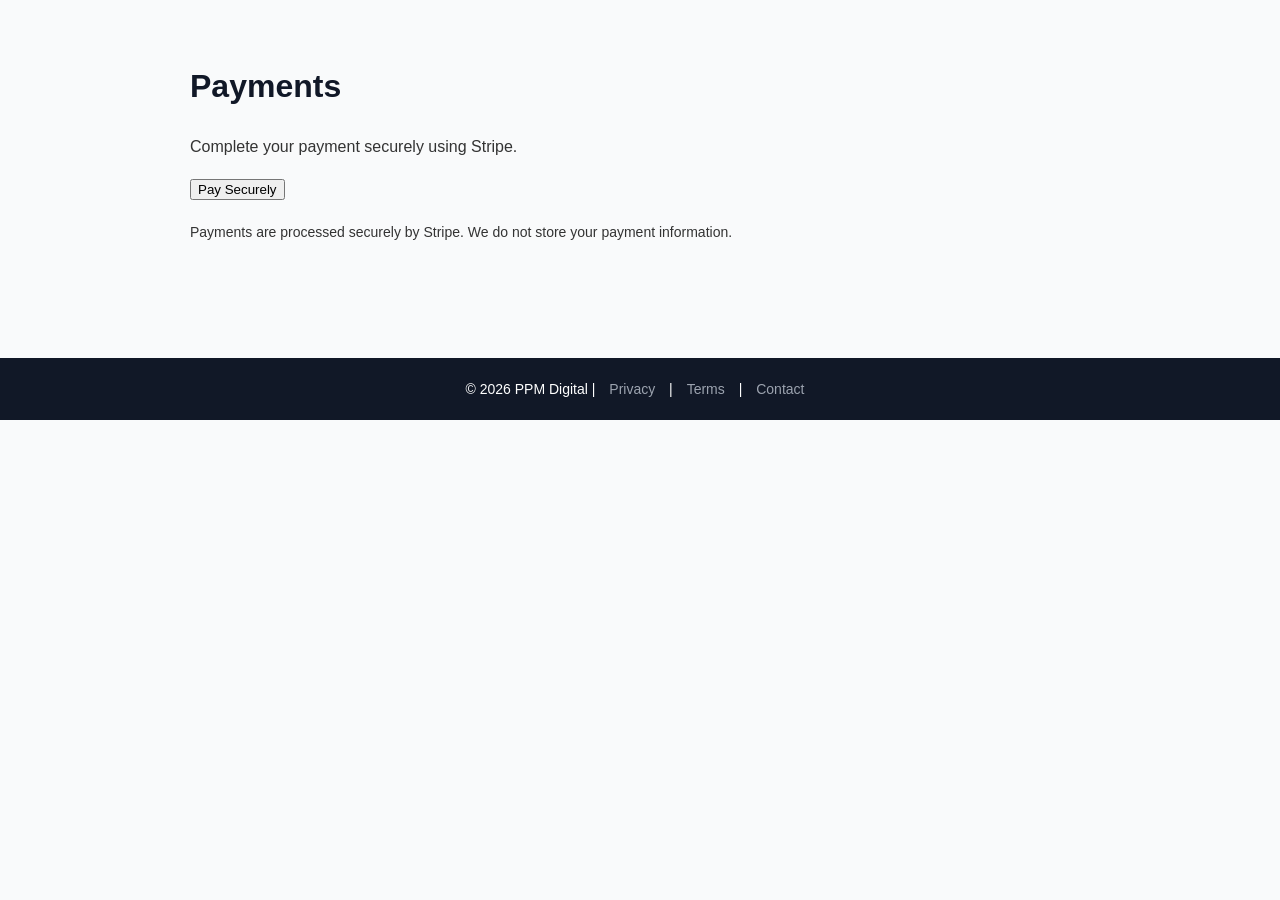
==== checkout.html @ c3d343d5 "Add files via upload" ====
<!DOCTYPE html>
<html lang="en">
<head>
  <meta charset="UTF-8">
  <title>Checkout | PPM Digital</title>
  <link rel="stylesheet" href="style.css">
  <script src="https://js.stripe.com/v3/"></script>
</head>
<body>

<div class="container">
  <h1>Payments</h1>
  <p>Complete your payment securely using Stripe.</p>

  <button id="checkout-button">
    Pay Securely
  </button>

  <p style="margin-top:20px; font-size:14px;">
    Payments are processed securely by Stripe. We do not store your payment information.
  </p>
</div>

<footer>
  <div class="footer-content">
    © 2026 PPM Digital |
    <a href="privacy.html">Privacy</a> |
    <a href="terms.html">Terms</a> |
    <a href="contact.html">Contact</a>
  </div>
</footer>

<script>
  const stripe = Stripe("pk_test_YOUR_PUBLIC_KEY_HERE");

  document
    .getElementById("checkout-button")
    .addEventListener("click", () => {
      fetch("/create-checkout-session", {
        method: "POST",
      })
      .then(res => res.json())
      .then(data => stripe.redirectToCheckout({ sessionId: data.id }));
    });
</script>

</body>
</html>
---- style.css ----
body {
  font-family: Arial, Helvetica, sans-serif;
  margin: 0;
  padding: 0;
  background-color: #f9fafb;
  color: #333;
  line-height: 1.6;
}

.container {
  max-width: 900px;
  margin: auto;
  padding: 40px 20px;
}

h1, h2 {
  color: #111827;
}

footer {
  background-color: #111827;
  color: #ffffff;
  padding: 20px 0;
  margin-top: 60px;
}

footer a {
  color: #9ca3af;
  text-decoration: none;
  margin: 0 10px;
}

footer a:hover {
  color: #ffffff;
}

.footer-content {
  text-align: center;
  font-size: 14px;
}
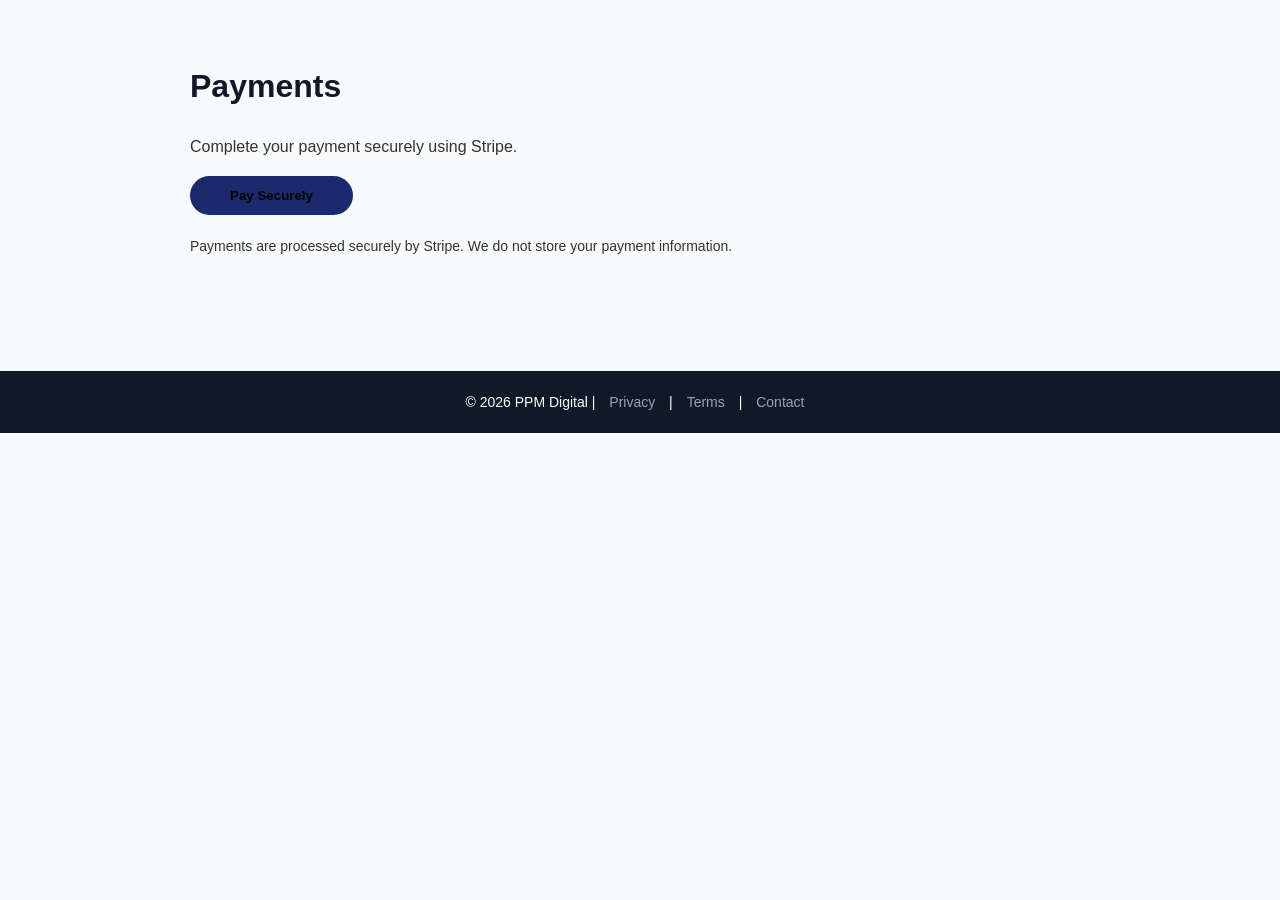
==== commit ec3136cb: "Update checkout.html" ====
--- a/checkout.html
+++ b/checkout.html
@@ -12,9 +12,9 @@
   <h1>Payments</h1>
   <p>Complete your payment securely using Stripe.</p>
 
-  <button id="checkout-button">
-    Pay Securely
-  </button>
+  <button id="checkout-button" class="btn btn-primary" style="background-color: #1a2a6c; border: none; padding: 12px 40px; border-radius: 50px; font-weight: bold;">
+  Pay Securely
+</button>
 
   <p style="margin-top:20px; font-size:14px;">
     Payments are processed securely by Stripe. We do not store your payment information.
@@ -29,20 +29,15 @@
     <a href="contact.html">Contact</a>
   </div>
 </footer>
-
 <script>
-  const stripe = Stripe("pk_test_YOUR_PUBLIC_KEY_HERE");
-
-  document
-    .getElementById("checkout-button")
-    .addEventListener("click", () => {
-      fetch("/create-checkout-session", {
-        method: "POST",
-      })
-      .then(res => res.json())
-      .then(data => stripe.redirectToCheckout({ sessionId: data.id }));
-    });
+  // No need for 'const stripe = Stripe(...)' for this method!
+  
+  document.getElementById("checkout-button").addEventListener("click", () => {
+    // Replace the URL below with the one you copied from Stripe
+    window.location.href = " https://buy.stripe.com/5kQ8wPacL6Cr28Z5JP0x200 ";
+  });
 </script>
 
 </body>
 </html>
+
--- a/style.css
+++ b/style.css
@@ -1,3 +1,4 @@
+
 body {
   font-family: Arial, Helvetica, sans-serif;
   margin: 0;
@@ -38,3 +39,8 @@
   text-align: center;
   font-size: 14px;
 }
+
+
+
+
+
